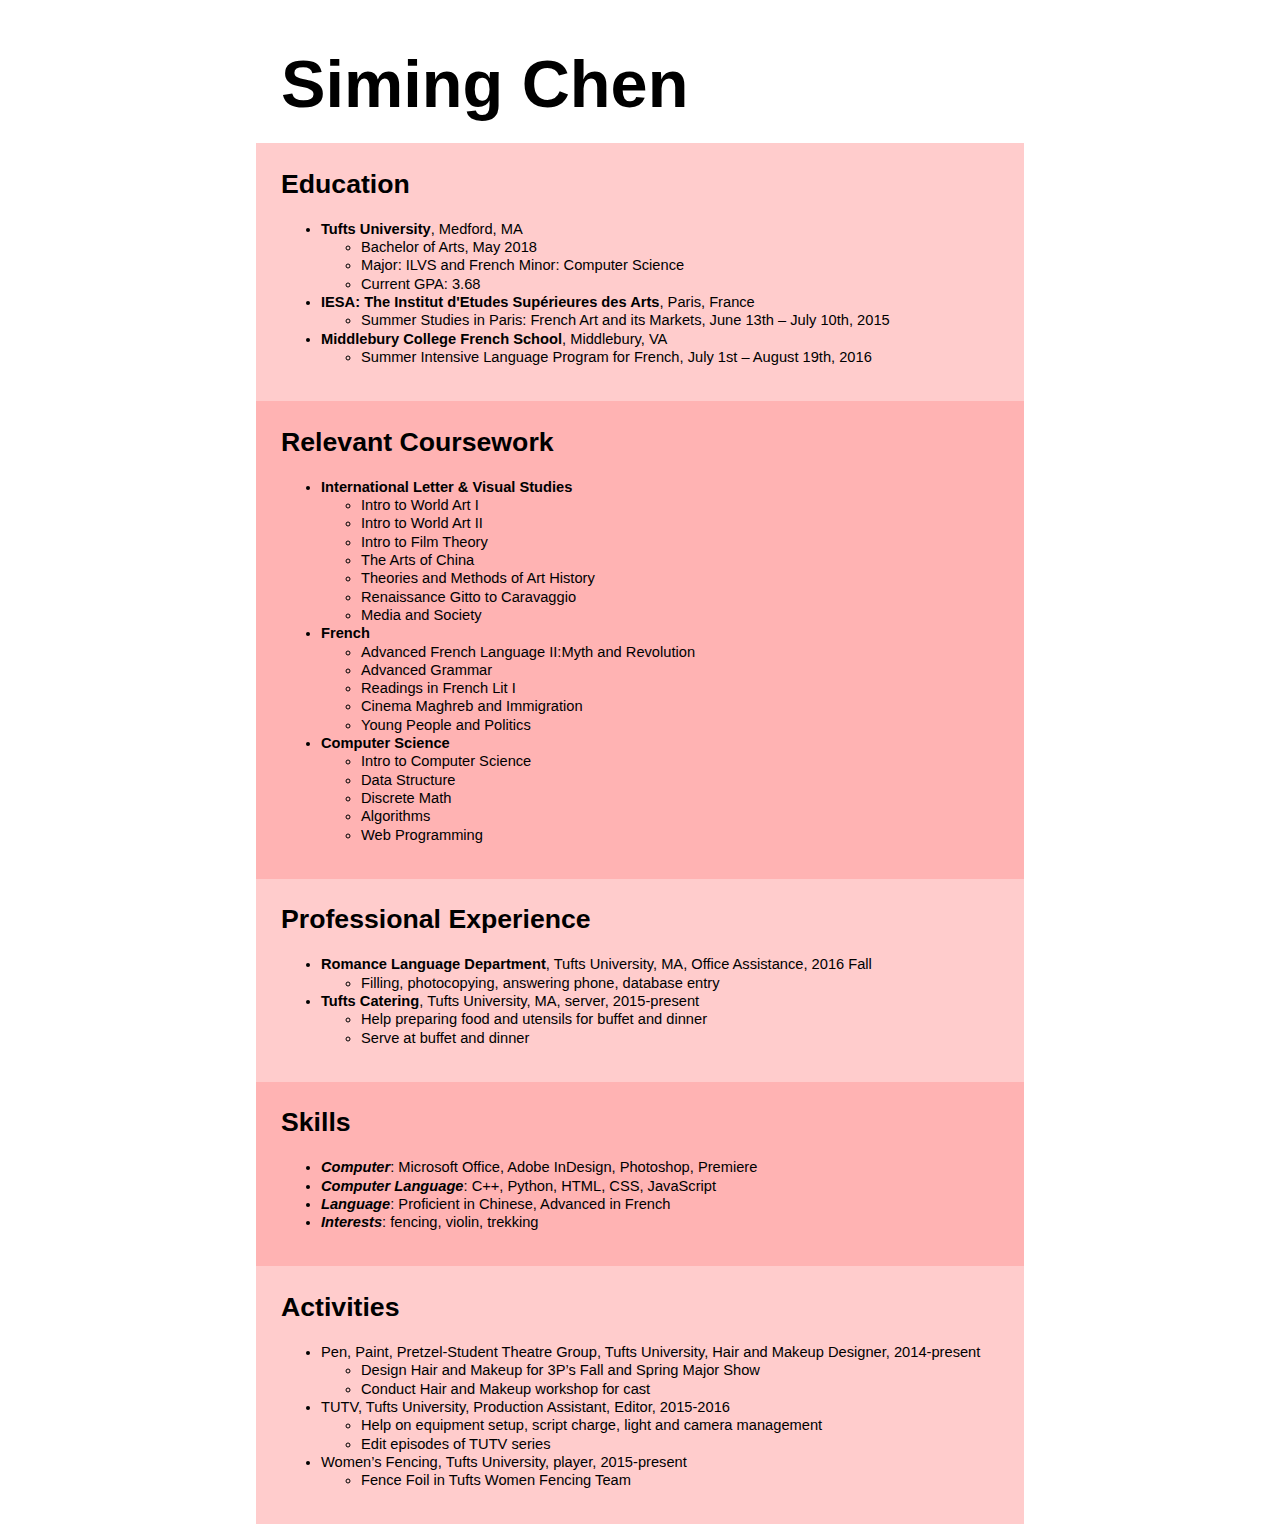
==== resume.html @ b6079fce "my first commit" ====
<!DOCTYPE html>

<html lang="en"> 

	<!--basic information-->
	<head>
		<title>Resume &ndash; Siming Chen</title>
		<meta charset="UTF-8"/>
		<link href="stylesheet_resume.css" rel="stylesheet" />
	</head>

	<body>
		<h1>Siming Chen</h1>

		<!-- information about education -->
		<div class="education">
		<h3>Education</h3>
			<ul>
				<li><span class="bold">Tufts University</span>, Medford, MA
					<ul>
						<li>Bachelor of Arts, May 2018</li>
						<li>Major: ILVS and French Minor: Computer Science</li>
						<li>Current GPA: 3.68</li>
					</ul>
				</li>
			
		
				<li><span class="bold">IESA: The Institut d'Etudes Supérieures des Arts</span>, Paris, France
					<ul>
						<li>Summer Studies in Paris: French Art and its Markets, June 13th – July 10th, 2015</li>
					</ul>
				</li>


				<li><span class="bold">Middlebury College French School</span>, Middlebury, VA
					<ul>
						<li>Summer Intensive Language Program for French, July 1st – August 19th, 2016</li>
					</ul>
				</li>

			</ul>
		</div>

		<!-- information about coursework -->
		<div class="coursework">		
		<h3>Relevant Coursework</h3>

		<ul>
			<li><span class="bold">International Letter &amp; Visual Studies</span>
				<ul>
					<li>Intro to World Art I</li>
					<li>Intro to World Art II</li>
					<li>Intro to Film Theory</li>
					<li>The Arts of China</li>
					<li>Theories and Methods of Art History</li>
					<li>Renaissance Gitto to Caravaggio</li>
					<li>Media and Society</li>
				</ul>
			</li>

			<li><span class="bold">French</span>
				<ul>
					<li>Advanced French Language II:Myth and Revolution</li>
					<li>Advanced Grammar</li>
					<li>Readings in French Lit I</li>
					<li>Cinema Maghreb and Immigration</li>
					<li>Young People and Politics</li>
				</ul>
			</li>

			<li><span class="bold">Computer Science</span>
				<ul>
					<li>Intro to Computer Science</li>
					<li>Data Structure</li>
					<li>Discrete Math</li>
					<li>Algorithms</li>
					<li>Web Programming</li>
				</ul>
			</li>

		</ul>
		</div>

		<!-- information about experience -->
		<div class="experience">	
		<h3>Professional Experience</h3>

		<ul>
			<li><span class="bold">Romance Language Department</span>, Tufts University, MA, Office Assistance, 2016 Fall
				<ul>
					<li>Filling, photocopying, answering phone, database entry</li>
				</ul>
			</li>

			<li><span class="bold">Tufts Catering</span>, Tufts University, MA, server, 2015-present
				<ul>
					<li>Help preparing food and utensils for buffet and dinner</li>
					<li>Serve at buffet and dinner</li>
				</ul>
			</li>
		</ul>

		</div>
		
		<!-- information about skills -->
		<div class="skills">
		<h3>Skills</h3>
			<ul>
				<li><span class="italic">Computer</span>: Microsoft Office, Adobe InDesign, Photoshop, Premiere</li>
				<li><span class="italic">Computer Language</span>: C++, Python, HTML, CSS, JavaScript</li>
				<li><span class="italic">Language</span>: Proficient in Chinese, Advanced in French</li>
				<li><span class="italic">Interests</span>: fencing, violin, trekking</li>
			</ul>
		
		</div>

		<!-- information about activities -->
		<div class="activities">
		<h3>Activities</h3>
		<ul>
			<li>Pen, Paint, Pretzel-Student Theatre Group, Tufts University, Hair and Makeup Designer, 2014-present
				<ul>
					<li>Design Hair and Makeup for 3P’s Fall and Spring Major Show</li>
					<li>Conduct Hair and Makeup workshop for cast</li>
				</ul>
			</li>

			<li>TUTV, Tufts University, Production Assistant, Editor, 2015-2016
				<ul>
					<li>Help on equipment setup, script charge, light and camera management</li>
					<li>Edit episodes of TUTV series</li>
				</ul>
			</li>

			<li>Women’s Fencing, Tufts University, player, 2015-present
				<ul>
					<li>Fence Foil in Tufts Women Fencing Team</li>
				</ul>
			</li>
		</ul>
		</div>

	</body>


</html>
---- stylesheet_resume.css ----
/* Stylesheet for resume.html */

body{
	font-size: 11pt;
	font-family:CenturyGothic, sans-serif;
	margin-left: 20%;
	margin-right: 20%;
	line-height: 125%;
	
}


h1{
	font-family:Impact, Charcoal, sans-serif;
	font-size: 50pt;
	padding-top: 30px;
	padding-bottom: 50px;
	padding-left: 25px;
	padding-right: 25px;
	margin-bottom: 0cm;

}

h3{
	font-family:Impact, Charcoal, sans-serif;
	font-size: 20pt;
}

.education, .coursework, .experience, .skills, .activities{
	background-color: #ffcccc;
	padding-top: 5px;
	padding-right: 25px;
	padding-left: 25px;
	padding-bottom: 20px;
	margin-top: 0cm;
}

.coursework, .skills{
	background-color: #ffb3b3;
}

.bold{
	font-weight: bold;
}

.italic{
	font-style: italic;
	font-weight: bold;
}
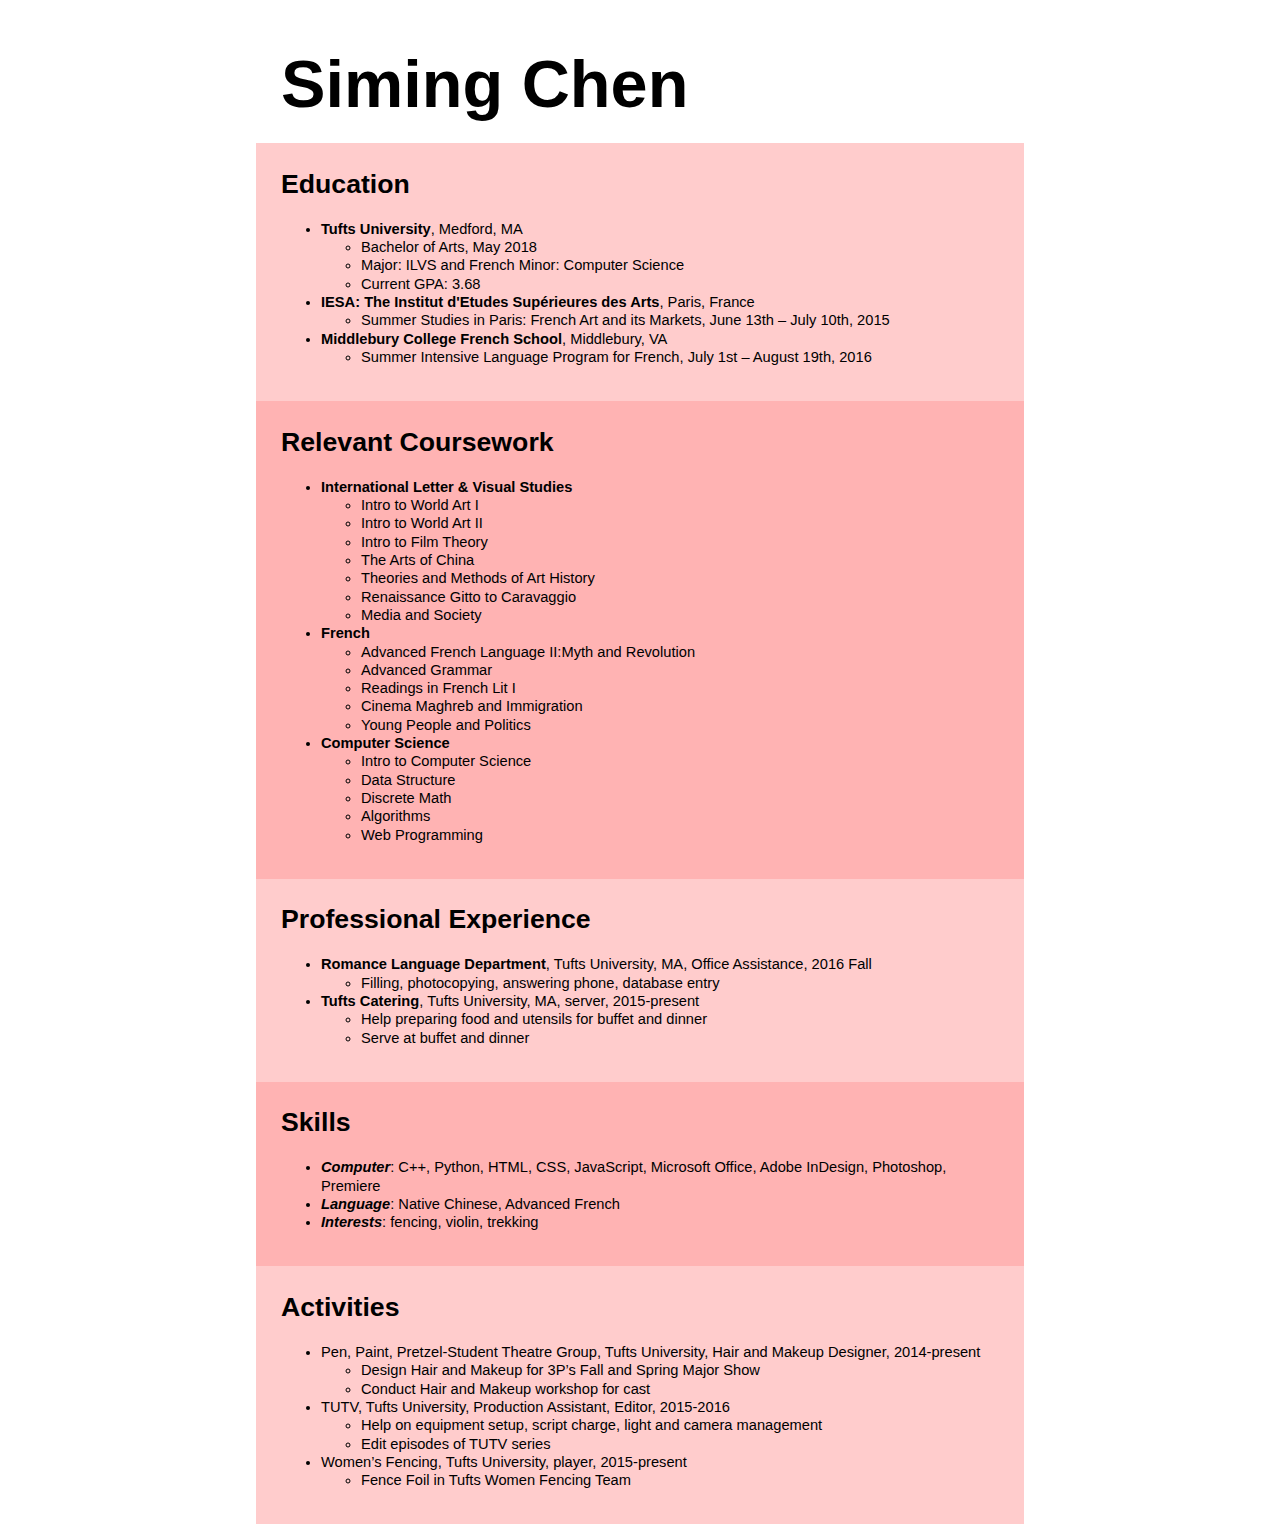
==== commit 7dc8e061: "modified index stylesheet" ====
--- a/resume.html
+++ b/resume.html
@@ -106,9 +106,8 @@
 		<div class="skills">
 		<h3>Skills</h3>
 			<ul>
-				<li><span class="italic">Computer</span>: Microsoft Office, Adobe InDesign, Photoshop, Premiere</li>
-				<li><span class="italic">Computer Language</span>: C++, Python, HTML, CSS, JavaScript</li>
-				<li><span class="italic">Language</span>: Proficient in Chinese, Advanced in French</li>
+				<li><span class="italic">Computer</span>: C++, Python, HTML, CSS, JavaScript, Microsoft Office, Adobe InDesign, Photoshop, Premiere</li>
+				<li><span class="italic">Language</span>: Native Chinese, Advanced French</li>
 				<li><span class="italic">Interests</span>: fencing, violin, trekking</li>
 			</ul>
 		
